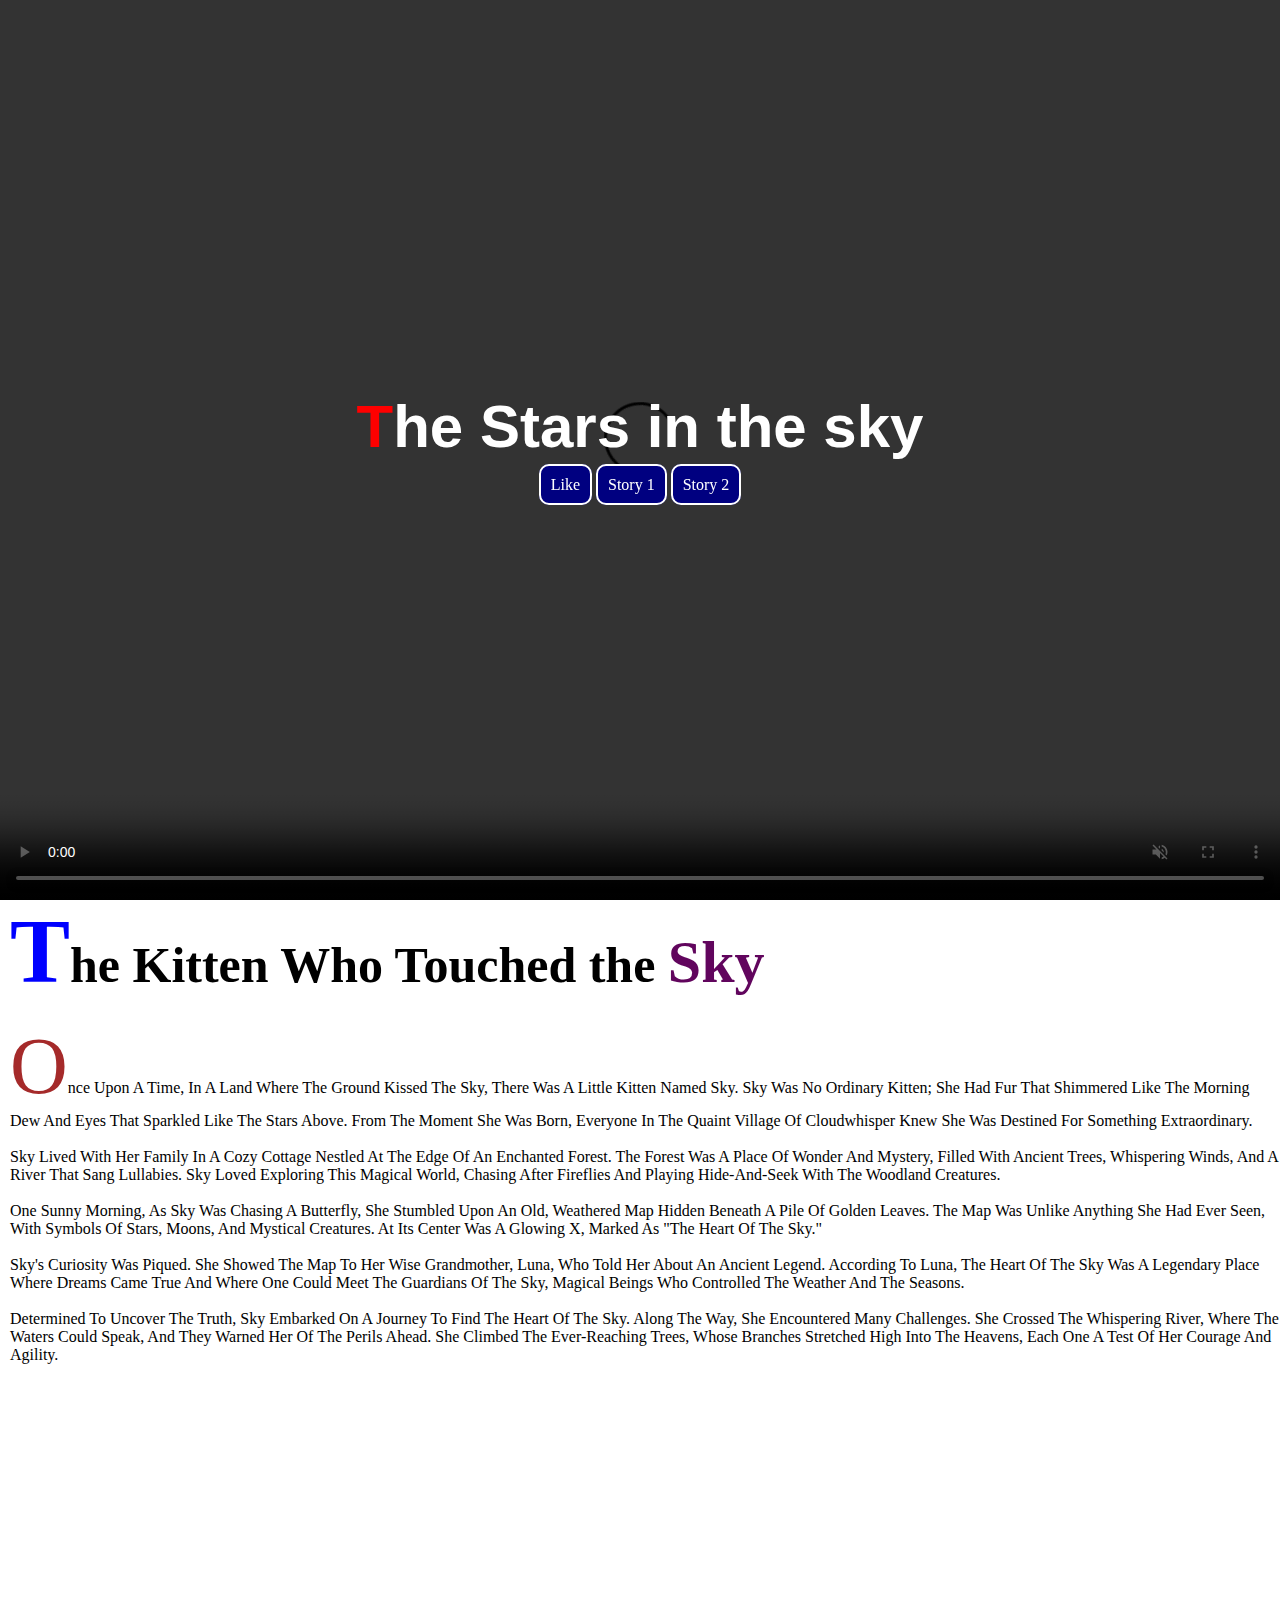
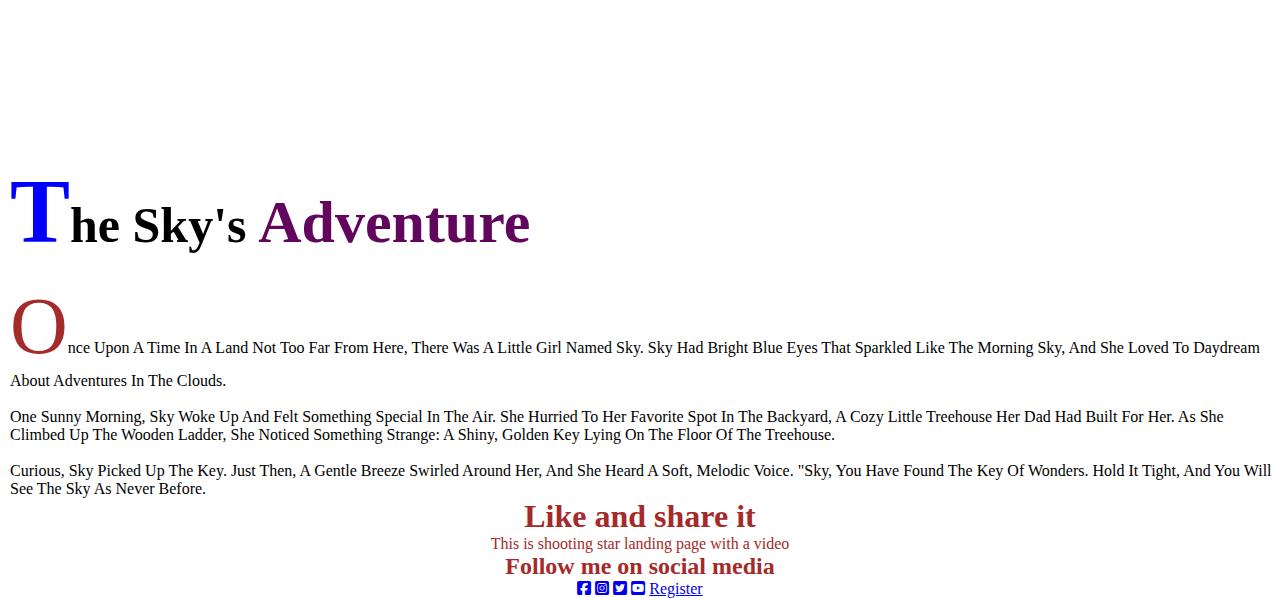
==== index.html @ 58ff3a5e "Add files via upload" ====
<!DOCTYPE html>
<html lang="en">
<head>
    <meta charset="UTF-8">
    <meta name="viewport" content="width=device-width, initial-scale=1.0">
    <title>Video landing page</title>
    <link rel="stylesheet" href="style.css">
    <link rel="stylesheet" href="https://cdnjs.cloudflare.com/ajax/libs/font-awesome/6.2.1/css/all.min.css">
</head>
<body>
    <section class="showcase">
        <div class="video-container">
        <video src="sample.mp4" controls autoplay muted>
         </video>
         </div>
    <div class="video-content">
        <h1>The Stars in the sky</h1>
        <a href="#Like">Like</a>
        <a href="#para-1">Story 1</a>
        <a href="#para-2">Story 2</a>
    </div>
    </section>

    <section class="mid-section">
        <h1>The Kitten Who Touched the <span class="colored">Sky</span></h1><br>
        <p id="para-1">Once upon a time, in a land where the ground kissed the sky, there was a little kitten named Sky. Sky was no ordinary kitten; she had fur that shimmered like the morning dew and eyes that sparkled like the stars above. From the moment she was born, everyone in the quaint village of Cloudwhisper knew she was destined for something extraordinary. <br><br>Sky lived with her family in a cozy cottage nestled at the edge of an enchanted forest. The forest was a place of wonder and mystery, filled with ancient trees, whispering winds, and a river that sang lullabies. Sky loved exploring this magical world, chasing after fireflies and playing hide-and-seek with the woodland creatures.<br><br>One sunny morning, as Sky was chasing a butterfly, she stumbled upon an old, weathered map hidden beneath a pile of golden leaves. The map was unlike anything she had ever seen, with symbols of stars, moons, and mystical creatures. At its center was a glowing X, marked as "The Heart of the Sky."<br><br>Sky's curiosity was piqued. She showed the map to her wise grandmother, Luna, who told her about an ancient legend. According to Luna, the Heart of the Sky was a legendary place where dreams came true and where one could meet the Guardians of the Sky, magical beings who controlled the weather and the seasons.<br><br>Determined to uncover the truth, Sky embarked on a journey to find the Heart of the Sky. Along the way, she encountered many challenges. She crossed the Whispering River, where the waters could speak, and they warned her of the perils ahead. She climbed the Ever-reaching Trees, whose branches stretched high into the heavens, each one a test of her courage and agility.</p>
         
    </section><br><br><br><br><br><br><br><br><br><br><br><br><br><br><br><br><br><br><br><br><br><br>
    <section class="mid-section2">
        <h1>The Sky's<span class="colored"> Adventure</span></h1><br>
        <p id="para-2">Once upon a time in a land not too far from here, there was a little girl named Sky. Sky had bright blue eyes that sparkled like the morning sky, and she loved to daydream about adventures in the clouds.<br><br>One sunny morning, Sky woke up and felt something special in the air. She hurried to her favorite spot in the backyard, a cozy little treehouse her dad had built for her. As she climbed up the wooden ladder, she noticed something strange: a shiny, golden key lying on the floor of the treehouse.<br><br>Curious, Sky picked up the key. Just then, a gentle breeze swirled around her, and she heard a soft, melodic voice. "Sky, you have found the Key of Wonders. Hold it tight, and you will see the sky as never before.</p>
         
    </section>
    <footer>
        <section id="Like">
           <h1 class="LAS">Like and share it</h1>
           <p>This is shooting star landing page with a video</p>
           <h2>Follow me on social media</h2>
           <div class="social-media">
                <a href="#" target="_blank"><i class="fa-brands fa-square-facebook"></i></a>
                <a href="#" target="_self"><i class="fa-brands fa-square-instagram"></i></a>
                <a href="#" target="_blank"><i class="fa-brands fa-square-twitter"></i></a>
                <a href="#" target="_self"><i class="fa-brands fa-square-youtube"></i></a>
                <a href="form.html">Register</a>
           </div>
        </section>
    </footer>
    
</body>
</html>
---- style.css ----
* {
    margin: 0;
    padding: 0;
    box-sizing: border-box;

}

.showcase {
    position: relative;
    height: 100vh;
    display: flex;
    align-items: center;
    justify-content: center;
}

.video-container {
    position: absolute;
    top: 0;
    left: 0;
    width: 100%;
    height: 100%;
}

.video-container video {
    position: absolute;
    top: 50%;
    left: 50%;
    height: 100%;
    width: 100%;
    transform: translate(-50%, -50%);
}

.video-content {
    position: relative;
    z-index: 1;
    text-align: center;
}
.video-content h1
{
    color: white;
    font-size: 60px;
    font-family: Verdana, Geneva, Tahoma, sans-serif;
}
.video-content h1::first-letter
{
    color: red;
}
.video-content a
{
    text-decoration: none;
    background-color:navy;
    border: 2px solid white;
    line-height: 3;
    padding: 10px;
    color: white;
    padding: 10px;
    border-radius: 10px;
}
.video-content a:hover
{
  opacity: 0.6;  
  color: rgb(174, 139, 211);
}
.mid-section,.mid-section2
{
    margin-left: 10px;
}
.mid-section h1::first-letter,.mid-section2 h1::first-letter{
color: blue;
font-size: 90px;
font-family: Fantasy;
}
.mid-section h1,.mid-section2 h1{
    font-size: 50px;

}
#Like
{
    text-align: center;
    color: brown;
}
#para-1,#para-2
{
    text-transform: capitalize;
}
#para-1::first-letter,#para-2::first-letter
{
    font-size: 80px;
    color: brown;
}
.colored {
    color: rgb(97, 5, 93);
    font-size: 60px;
    font-family: Fantasy;
}
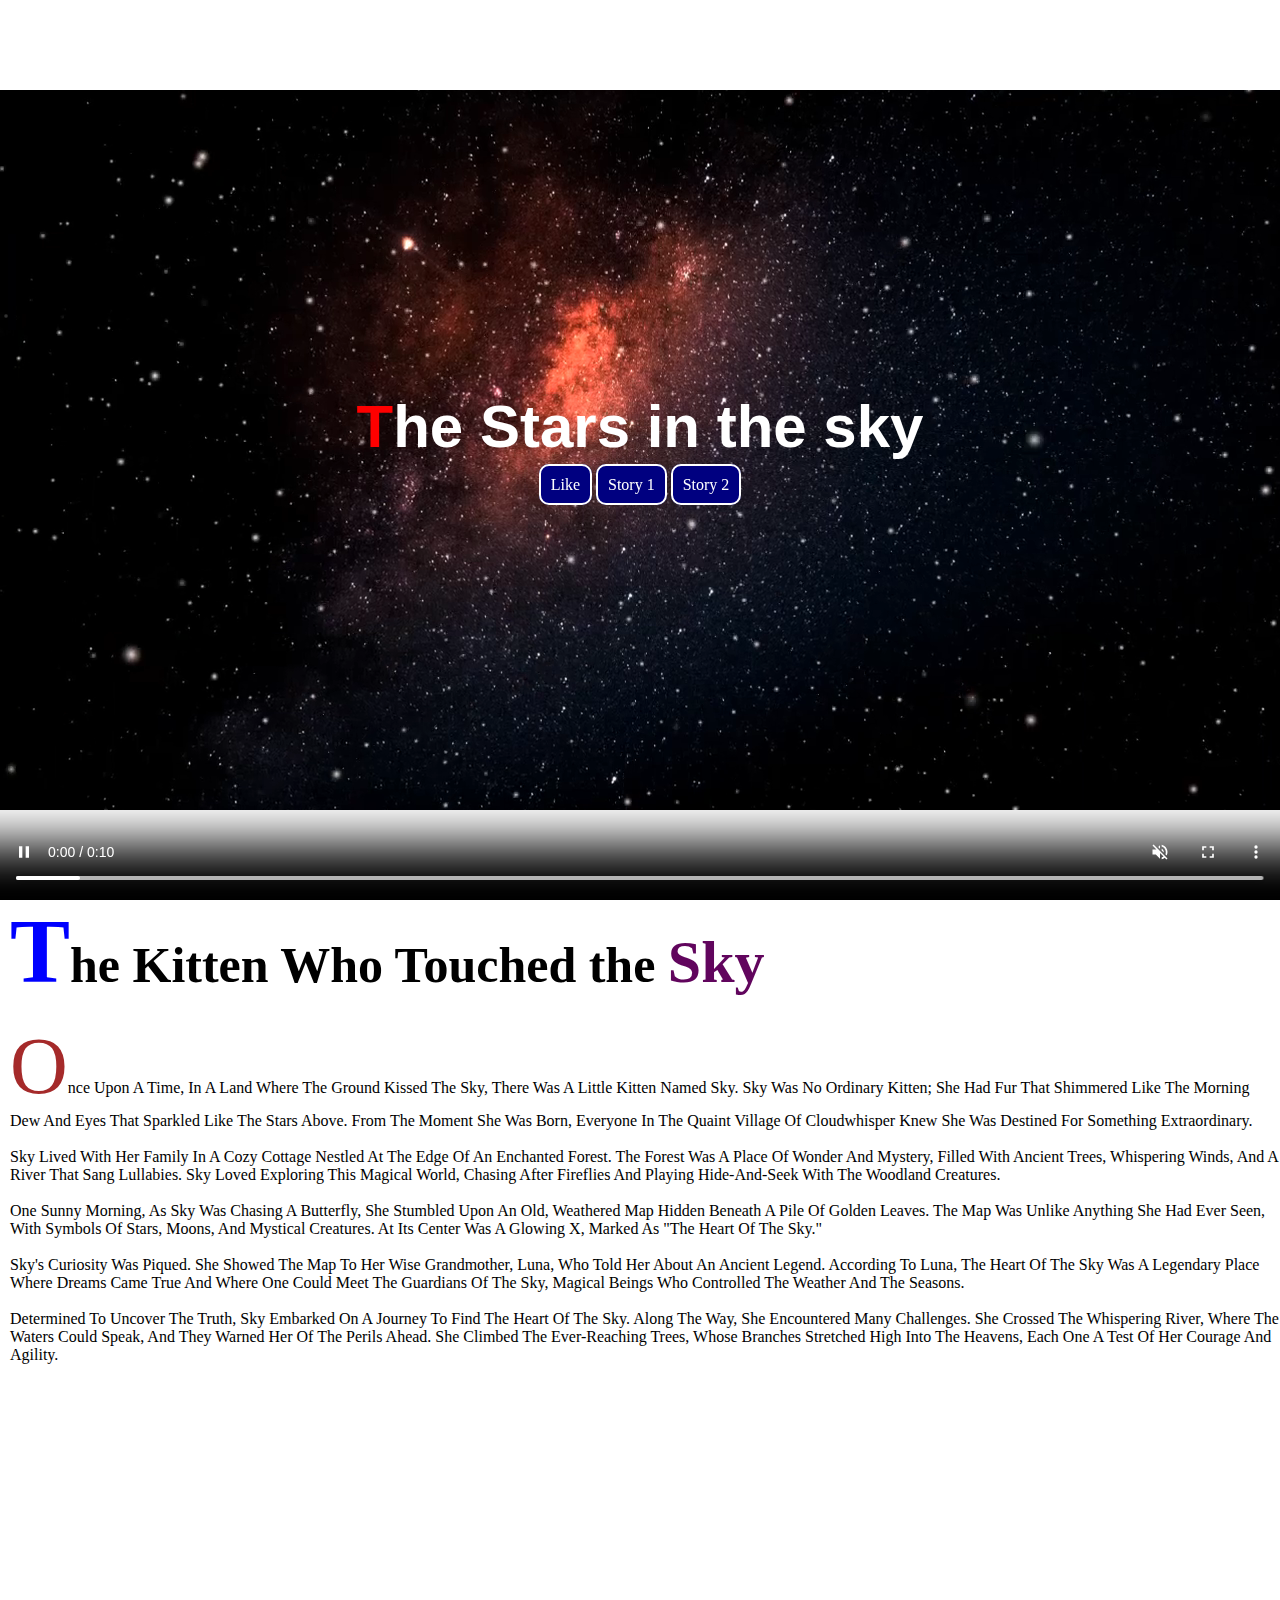
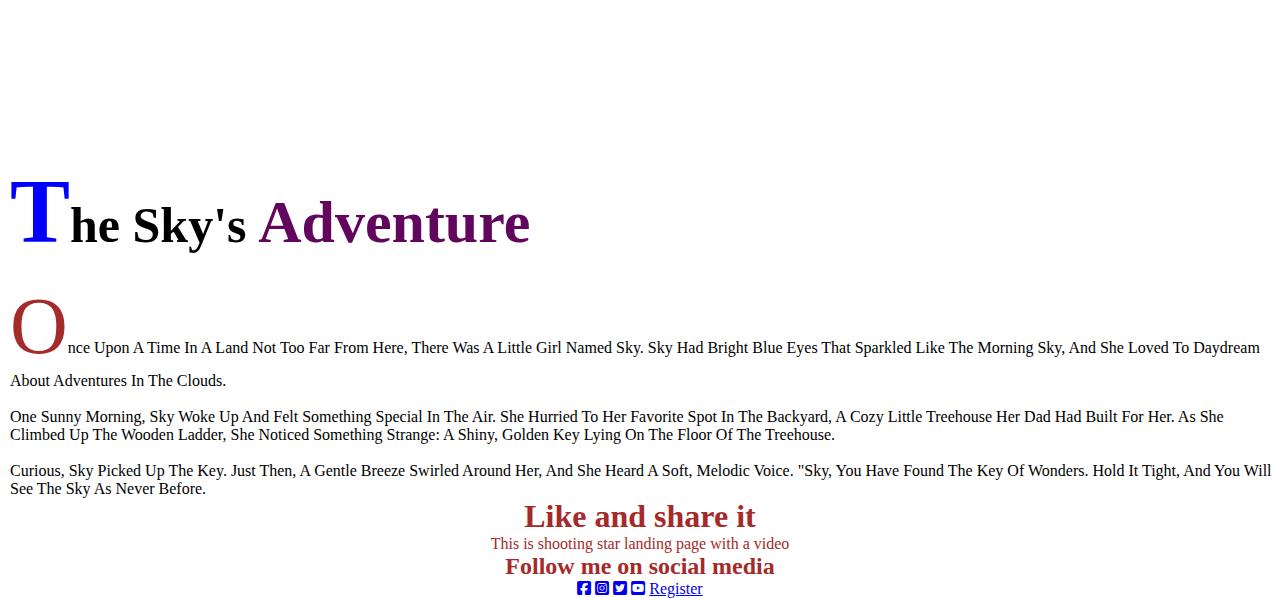
==== commit c1e34740: "index.html" ====
--- a/index.html
+++ b/index.html
@@ -10,7 +10,7 @@
 <body>
     <section class="showcase">
         <div class="video-container">
-        <video src="sample.mp4" controls autoplay muted>
+        <video src="sample2.mp4" controls autoplay muted>
          </video>
          </div>
     <div class="video-content">
@@ -47,4 +47,4 @@
     </footer>
     
 </body>
-</html>+</html>
